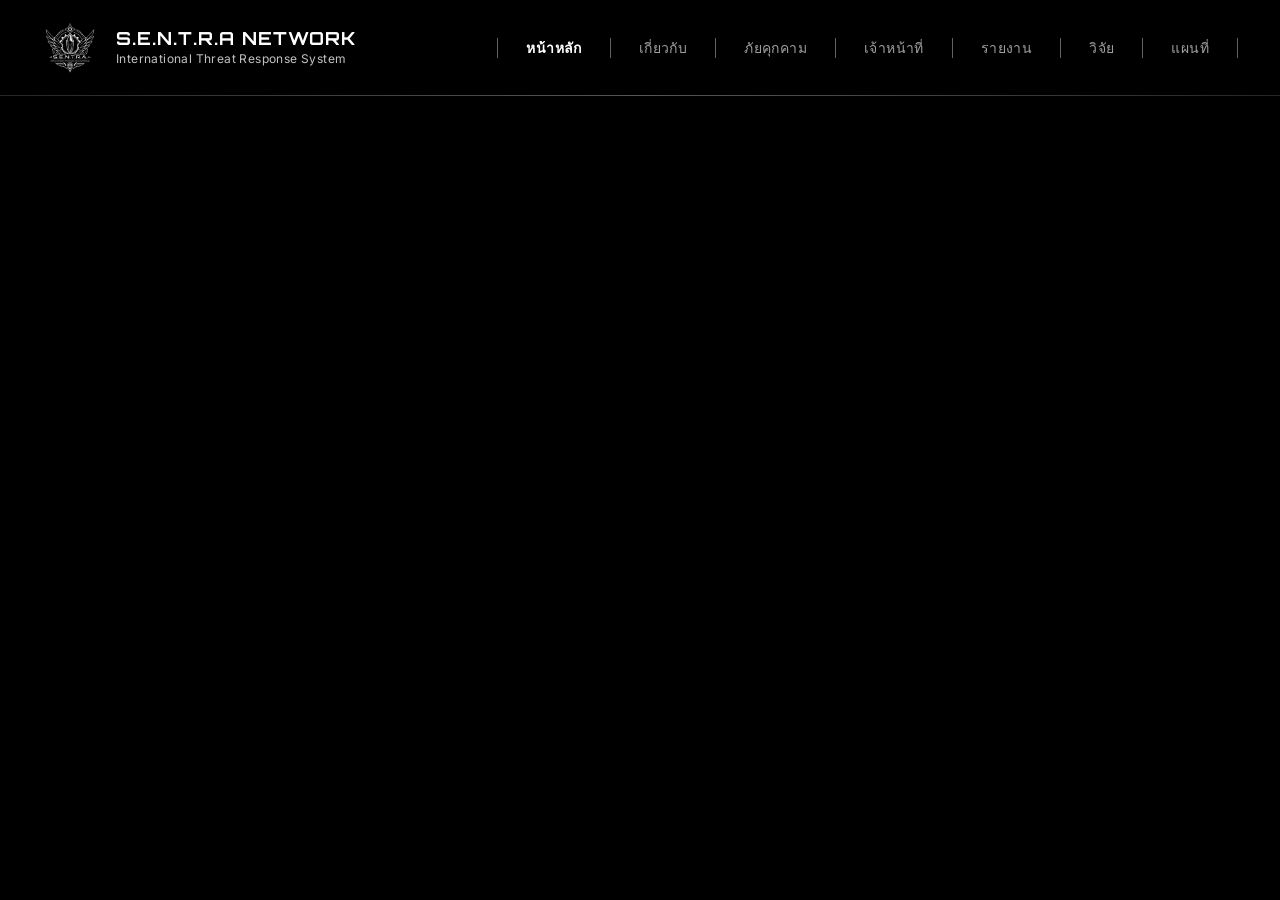
==== pages/main.html @ f11a69c3 "first commit" ====
<!-- about.html -->

<!DOCTYPE html>
<html lang="en">
<head>
  <meta charset="UTF-8" />

  <meta
    name="viewport"
    content="width=device-width, initial-scale=1.0"
  />

  <title>ABOUT S.E.N.T.R.A</title>

  <!-- FONT -->
  <link rel="preconnect" href="https://fonts.googleapis.com">

  <link
    rel="preconnect"
    href="https://fonts.gstatic.com"
    crossorigin
  />

  <link
    href="https://fonts.googleapis.com/css2?family=Inter:wght@300;400;500;600;700&family=Orbitron:wght@400;500;700;800&display=swap"
    rel="stylesheet"
  />

  <style>

    *{
      margin:0;
      padding:0;
      box-sizing:border-box;
    }

    :root{
      --white:#ffffff;
      --line:rgba(255,255,255,.16);
      --soft:rgba(255,255,255,.72);
      --bg:#000000;
    }

    html{
      scroll-behavior:smooth;
    }

    body{
      background:var(--bg);
      color:white;

      font-family:'Inter',sans-serif;

      overflow-x:hidden;
    }

    /* ========================= */
    /* TOP BAR */
    /* ========================= */

    .topbar{

      position:fixed;

      top:0;
      left:0;

      width:100%;
      height:96px;

      display:flex;
      align-items:center;
      justify-content:space-between;

      padding:0 42px;

      background:
        rgba(0,0,0,.96);

      backdrop-filter:blur(10px);

      border-bottom:
        1px solid rgba(255,255,255,.15);

      z-index:999;
    }

    .topbar::after{

      content:"";

      position:absolute;

      left:0;
      bottom:-1px;

      width:100%;
      height:1px;

      background:
        linear-gradient(
          to right,
          transparent,
          rgba(255,255,255,.22),
          transparent
        );
    }

    /* LEFT */

    .top-left{

      display:flex;
      align-items:center;

      gap:18px;
    }

    .top-logo{

      width:56px;
      height:56px;

      object-fit:contain;

      opacity:.95;
    }

    .top-info{
      display:flex;
      flex-direction:column;
    }

    .network-title{

      font-family:'Orbitron',sans-serif;

      font-size:18px;
      font-weight:700;

      letter-spacing:1px;

      line-height:1;

      color:white;
    }

    .network-subtitle{

      margin-top:4px;

      font-size:12px;

      color:
        rgba(255,255,255,.76);

      letter-spacing:.4px;
    }

    /* NAV */

    .top-nav{
      display:flex;
      align-items:center;
    }

    .nav-group{

      display:flex;
      align-items:center;

      gap:28px;
    }

    .nav-link{

      text-decoration:none;

      color:
        rgba(255,255,255,.62);

      font-size:14px;
      font-weight:500;

      letter-spacing:.4px;

      transition:.25s;
    }

    .nav-link:hover{
      color:white;
    }

    .nav-link.active{
      color:white;
      font-weight:700;
    }

    .nav-divider{

      width:1px;
      height:20px;

      background:
        rgba(255,255,255,.38);
    }

   

    


    /* ========================= */
    /* RESPONSIVE */
    /* ========================= */

    @media(max-width:1200px){

      .about-layout,
      .core-layout{
        grid-template-columns:1fr;
      }

      .fingerprint-wrap{
        display:none;
      }
    }

    @media(max-width:768px){

      .topbar{
        padding:0 18px;
        height:84px;
      }

      .top-nav{
        overflow:auto;
      }

      .nav-group{
        gap:14px;
      }

      .nav-link{
        white-space:nowrap;
        font-size:13px;
      }

      .network-subtitle{
        display:none;
      }

      .top-logo{
        width:44px;
        height:44px;
      }

      .network-title{
        font-size:15px;
      }

      section{
        padding:
          120px
          24px
          60px;
      }

      .hero-title{
        font-size:44px;
      }

      .hero-logo{
        width:84px;
      }

      .about-stack{
        grid-template-columns:1fr;
      }

      .info-panel,
      .core-panel{
        padding:30px;
      }

      .core-title{
        font-size:42px;
      }
    }

  </style>
</head>

<body>

  <!-- TOPBAR -->

  <header class="topbar">

    <!-- LEFT -->
    <div class="top-left">

      <img
        src="../assets/main-logo.png"
        alt=""
        class="top-logo"
      />

      <div class="top-info">

        <h1 class="network-title">
          S.E.N.T.R.A NETWORK
        </h1>

        <p class="network-subtitle">
          International Threat Response System
        </p>

      </div>

    </div>

    <!-- RIGHT -->
    <nav class="top-nav">

      <div class="nav-group">

        <span class="nav-divider"></span>

        <a href="main.html" class="nav-link active">
          หน้าหลัก
        </a>

        <span class="nav-divider"></span>

        <a href="about.html" class="nav-link">
          เกี่ยวกับ
        </a>

        <span class="nav-divider"></span>

        <a href="#" class="nav-link">
          ภัยคุกคาม
        </a>

        <span class="nav-divider"></span>

        <a href="#" class="nav-link">
          เจ้าหน้าที่
        </a>

        <span class="nav-divider"></span>

        <a href="#" class="nav-link">
          รายงาน
        </a>

        <span class="nav-divider"></span>

        <a href="#" class="nav-link">
          วิจัย
        </a>

        <span class="nav-divider"></span>

        <a href="map.html" class="nav-link">
          แผนที่
        </a>

        <span class="nav-divider"></span>

      </div>

    </nav>

  </header>

 



  

</body>
</html>
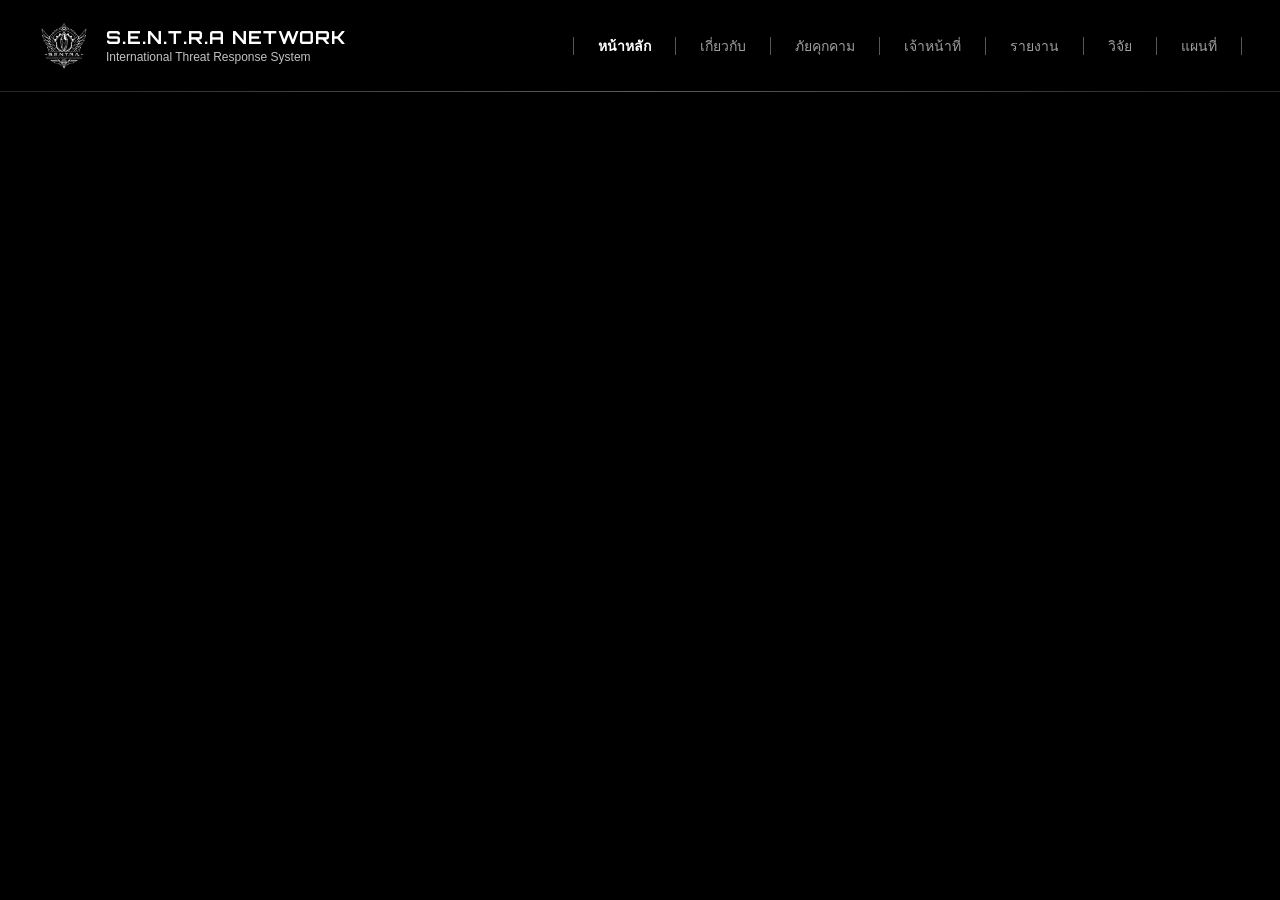
==== commit 84c955a4: "responsive mobile + burger menu" ====
--- a/pages/main.html
+++ b/pages/main.html
@@ -26,270 +26,14 @@
     rel="stylesheet"
   />
 
-  <style>
+    <!-- CSS -->
+  <link
+    rel="stylesheet"
+    href="css/about.css"
+  />
+  
+</head>
 
-    *{
-      margin:0;
-      padding:0;
-      box-sizing:border-box;
-    }
-
-    :root{
-      --white:#ffffff;
-      --line:rgba(255,255,255,.16);
-      --soft:rgba(255,255,255,.72);
-      --bg:#000000;
-    }
-
-    html{
-      scroll-behavior:smooth;
-    }
-
-    body{
-      background:var(--bg);
-      color:white;
-
-      font-family:'Inter',sans-serif;
-
-      overflow-x:hidden;
-    }
-
-    /* ========================= */
-    /* TOP BAR */
-    /* ========================= */
-
-    .topbar{
-
-      position:fixed;
-
-      top:0;
-      left:0;
-
-      width:100%;
-      height:96px;
-
-      display:flex;
-      align-items:center;
-      justify-content:space-between;
-
-      padding:0 42px;
-
-      background:
-        rgba(0,0,0,.96);
-
-      backdrop-filter:blur(10px);
-
-      border-bottom:
-        1px solid rgba(255,255,255,.15);
-
-      z-index:999;
-    }
-
-    .topbar::after{
-
-      content:"";
-
-      position:absolute;
-
-      left:0;
-      bottom:-1px;
-
-      width:100%;
-      height:1px;
-
-      background:
-        linear-gradient(
-          to right,
-          transparent,
-          rgba(255,255,255,.22),
-          transparent
-        );
-    }
-
-    /* LEFT */
-
-    .top-left{
-
-      display:flex;
-      align-items:center;
-
-      gap:18px;
-    }
-
-    .top-logo{
-
-      width:56px;
-      height:56px;
-
-      object-fit:contain;
-
-      opacity:.95;
-    }
-
-    .top-info{
-      display:flex;
-      flex-direction:column;
-    }
-
-    .network-title{
-
-      font-family:'Orbitron',sans-serif;
-
-      font-size:18px;
-      font-weight:700;
-
-      letter-spacing:1px;
-
-      line-height:1;
-
-      color:white;
-    }
-
-    .network-subtitle{
-
-      margin-top:4px;
-
-      font-size:12px;
-
-      color:
-        rgba(255,255,255,.76);
-
-      letter-spacing:.4px;
-    }
-
-    /* NAV */
-
-    .top-nav{
-      display:flex;
-      align-items:center;
-    }
-
-    .nav-group{
-
-      display:flex;
-      align-items:center;
-
-      gap:28px;
-    }
-
-    .nav-link{
-
-      text-decoration:none;
-
-      color:
-        rgba(255,255,255,.62);
-
-      font-size:14px;
-      font-weight:500;
-
-      letter-spacing:.4px;
-
-      transition:.25s;
-    }
-
-    .nav-link:hover{
-      color:white;
-    }
-
-    .nav-link.active{
-      color:white;
-      font-weight:700;
-    }
-
-    .nav-divider{
-
-      width:1px;
-      height:20px;
-
-      background:
-        rgba(255,255,255,.38);
-    }
-
-   
-
-    
-
-
-    /* ========================= */
-    /* RESPONSIVE */
-    /* ========================= */
-
-    @media(max-width:1200px){
-
-      .about-layout,
-      .core-layout{
-        grid-template-columns:1fr;
-      }
-
-      .fingerprint-wrap{
-        display:none;
-      }
-    }
-
-    @media(max-width:768px){
-
-      .topbar{
-        padding:0 18px;
-        height:84px;
-      }
-
-      .top-nav{
-        overflow:auto;
-      }
-
-      .nav-group{
-        gap:14px;
-      }
-
-      .nav-link{
-        white-space:nowrap;
-        font-size:13px;
-      }
-
-      .network-subtitle{
-        display:none;
-      }
-
-      .top-logo{
-        width:44px;
-        height:44px;
-      }
-
-      .network-title{
-        font-size:15px;
-      }
-
-      section{
-        padding:
-          120px
-          24px
-          60px;
-      }
-
-      .hero-title{
-        font-size:44px;
-      }
-
-      .hero-logo{
-        width:84px;
-      }
-
-      .about-stack{
-        grid-template-columns:1fr;
-      }
-
-      .info-panel,
-      .core-panel{
-        padding:30px;
-      }
-
-      .core-title{
-        font-size:42px;
-      }
-    }
-
-  </style>
-</head>
 
 <body>
 
@@ -374,11 +118,69 @@
     </nav>
 
   </header>
+  <!-- MOBILE MENU BUTTON -->
+
+<button
+  class="mobile-menu-btn"
+  id="mobileMenuBtn"
+>
+  ☰
+</button>
+
+<!-- MOBILE SIDEBAR -->
+
+<div
+  class="mobile-sidebar"
+  id="mobileSidebar"
+>
+
+  <div class="mobile-sidebar-header">
+
+    <img
+      src="../assets/main-logo.png"
+      class="mobile-sidebar-logo"
+      alt=""
+    />
+
+    <div>
+
+      <h2 class="mobile-sidebar-title">
+        S.E.N.T.R.A
+      </h2>
+
+      <p class="mobile-sidebar-subtitle">
+        NETWORK SYSTEM
+      </p>
+
+    </div>
+
+  </div>
+
+  <nav class="mobile-nav">
+
+    <a href="main.html">หน้าหลัก</a>
+    <a href="about.html">เกี่ยวกับ</a>
+    <a href="#">ภัยคุกคาม</a>
+    <a href="#">เจ้าหน้าที่</a>
+    <a href="#">รายงาน</a>
+    <a href="#">วิจัย</a>
+    <a href="map.html">แผนที่</a>
+
+  </nav>
+
+</div>
+
+<!-- OVERLAY -->
+
+<div
+  class="mobile-overlay"
+  id="mobileOverlay"
+></div>
 
  
 
 
-
+  <script src="../script.js"></script>
   
 
 </body>
--- a/pages/css/about.css
+++ b/pages/css/about.css
@@ -0,0 +1,1161 @@
+
+    *{
+      margin:0;
+      padding:0;
+      box-sizing:border-box;
+    }
+
+    :root{
+      --white:#ffffff;
+      --line:rgba(255,255,255,.14);
+      --soft:rgba(255,255,255,.72);
+      --bg:#000000;
+    }
+
+    html{
+      scroll-behavior:smooth;
+    }
+
+    body{
+      background:#000;
+      color:white;
+      overflow-x:hidden;
+
+      font-family:"Kanit",sans-serif;
+    }
+
+    /* ========================= */
+    /* BG */
+    /* ========================= */
+
+    body::before{
+
+      content:"";
+
+      position:fixed;
+      inset:0;
+
+      background-image:
+        radial-gradient(rgba(255,255,255,.05) 1px, transparent 1px);
+
+      background-size:18px 18px;
+
+      opacity:.08;
+
+      pointer-events:none;
+
+      mask-image:
+        linear-gradient(
+          to bottom,
+          transparent,
+          black 12%,
+          black 88%,
+          transparent
+        );
+    }
+
+    /* ========================= */
+    /* TOPBAR */
+    /* ========================= */
+
+    .topbar{
+
+      position:fixed;
+
+      top:0;
+      left:0;
+
+      width:100%;
+      height:92px;
+
+      display:flex;
+      align-items:center;
+      justify-content:space-between;
+
+      padding:0 38px;
+
+      background:
+        rgba(0,0,0,.96);
+
+      border-bottom:
+        1px solid rgba(255,255,255,.14);
+
+      backdrop-filter:blur(10px);
+
+      z-index:9999;
+    }
+
+    .topbar::after{
+
+      content:"";
+
+      position:absolute;
+
+      left:0;
+      bottom:-1px;
+
+      width:100%;
+      height:1px;
+
+      background:
+        linear-gradient(
+          to right,
+          transparent,
+          rgba(255,255,255,.25),
+          transparent
+        );
+    }
+
+    /* LEFT */
+
+    .top-left{
+
+      display:flex;
+      align-items:center;
+
+      gap:16px;
+    }
+
+    .top-logo{
+
+      width:52px;
+      height:52px;
+
+      object-fit:contain;
+    }
+
+    .top-info{
+      display:flex;
+      flex-direction:column;
+    }
+
+    .network-title{
+
+      font-family:'Orbitron',sans-serif;
+
+      font-size:18px;
+      font-weight:700;
+
+      letter-spacing:1px;
+
+      line-height:1;
+    }
+
+    .network-subtitle{
+
+      font-size:12px;
+
+      color:
+        rgba(255,255,255,.76);
+
+      margin-top:4px;
+    }
+
+    /* NAV */
+
+    .top-nav{
+      display:flex;
+      align-items:center;
+    }
+
+    .nav-group{
+
+      display:flex;
+      align-items:center;
+
+      gap:24px;
+    }
+
+    .nav-link{
+
+      color:
+        rgba(255,255,255,.62);
+
+      text-decoration:none;
+
+      font-size:14px;
+      font-weight:500;
+
+      transition:.25s;
+    }
+
+    .nav-link:hover{
+      color:white;
+    }
+
+    .nav-link.active{
+
+      color:white;
+
+      font-weight:700;
+    }
+
+    .nav-divider{
+
+      width:1px;
+      height:18px;
+
+      background:
+        rgba(255,255,255,.34);
+    }
+
+    /* ========================= */
+    /* SECTION */
+    /* ========================= */
+
+    section{
+
+      min-height:100vh;
+
+      padding:
+        150px
+        80px
+        80px;
+
+      position:relative;
+    }
+
+    /* ========================= */
+    /* ABOUT */
+    /* ========================= */
+
+    .about-layout{
+
+      display:grid;
+
+      grid-template-columns:
+        minmax(620px, 760px)
+        1fr;
+
+      gap:120px;
+
+      align-items:start;
+    }
+
+    /* LEFT */
+
+    .about-left{
+      position:relative;
+    }
+
+    .hero-top{
+
+      display:flex;
+      align-items:flex-start;
+
+      gap:28px;
+
+      margin-bottom:34px;
+    }
+
+    .hero-logo{
+      width:130px;
+      object-fit:contain;
+    }
+
+    .hero-title{
+
+      font-family:'Orbitron',sans-serif;
+
+      font-size:88px;
+      font-weight:800;
+
+      line-height:.9;
+
+      letter-spacing:4px;
+    }
+
+    /* MAIN FRAME */
+
+    .frame-box{
+
+      position:relative;
+
+      border:
+        1px solid rgba(255,255,255,.3);
+
+      border-radius:20px;
+
+      overflow:hidden;
+
+      background:black;
+    }
+
+    .frame-image{
+
+      width:100%;
+
+      display:block;
+
+      object-fit:cover;
+    }
+
+    /* FINGER */
+
+    .fingerprint-wrap{
+
+      position:absolute;
+
+      top:240px;
+      right:-10px;
+
+      width:180px;
+
+      z-index:2;
+    }
+
+    .fingerprint-img{
+
+      width:100%;
+
+      object-fit:contain;
+    }
+
+    /* BOTTOM STACK */
+
+    .about-stack{
+
+      margin-top:22px;
+
+      display:grid;
+
+      grid-template-columns:
+        240px
+        1fr;
+
+      gap:22px;
+    }
+
+    .small-frame{
+
+      border:
+        1px solid rgba(255,255,255,.22);
+
+      border-radius:16px;
+
+      overflow:hidden;
+
+      background:black;
+
+      min-height:260px;
+    }
+
+    .small-frame img{
+
+      width:100%;
+      height:100%;
+
+      object-fit:cover;
+
+      display:block;
+    }
+
+   /* ========================= */
+/* INFO PANEL */
+/* ========================= */
+
+.info-panel{
+
+  position:relative;
+
+  margin-top:20px;
+
+  width:100%;
+  max-width:760px;
+
+  justify-self:end;
+
+  border:
+    1px solid rgba(255,255,255,.22);
+
+  background:
+    rgba(0,0,0,.35);
+
+  padding:
+    44px
+    52px;
+
+  height:fit-content;
+
+  clip-path:polygon(
+    8% 0,
+    100% 0,
+    100% 92%,
+    92% 100%,
+    0 100%,
+    0 8%
+  );
+}
+
+/* CORNER */
+
+.info-panel::before,
+.info-panel::after{
+
+  content:"";
+
+  position:absolute;
+
+  width:26px;
+  height:26px;
+
+  border:4px solid white;
+}
+
+.info-panel::before{
+
+  top:26px;
+  left:26px;
+
+  border-right:none;
+  border-bottom:none;
+}
+
+.info-panel::after{
+
+  right:26px;
+  bottom:26px;
+
+  border-left:none;
+  border-top:none;
+}
+
+/* TITLE */
+
+.info-title{
+
+  font-family:'Orbitron',sans-serif;
+
+  font-size:24px;
+  font-weight:700;
+
+  line-height:1.5;
+
+  letter-spacing:1px;
+
+  margin-bottom:34px;
+
+  color:white;
+}
+
+/* TEXT */
+
+.info-text{
+
+  color:
+    rgba(255,255,255,.9);
+
+  line-height:1.7;
+
+  font-size:18px;
+
+  margin-bottom:34px;
+}
+
+/* LIST */
+
+.info-list{
+
+  display:flex;
+  flex-direction:column;
+
+  gap:28px;
+}
+
+.info-list li{
+
+  font-size:18px;
+
+  line-height:1.6;
+
+  margin-left:20px;
+
+  color:white;
+}
+
+    /* ========================= */
+    /* SECTION 2 */
+    /* ========================= */
+
+    .core-section{
+
+      padding-top:80px;
+    }
+
+    .core-title{
+
+      font-family:'Orbitron',sans-serif;
+
+      text-align:center;
+
+      font-size:88px;
+      font-weight:800;
+
+      letter-spacing:5px;
+
+      margin-bottom:70px;
+    }
+
+    .core-layout{
+
+  display:grid;
+
+  grid-template-columns:
+    .9fr
+    1.1fr;
+
+  gap:20px;
+
+  align-items:center;
+}
+
+    .core-panel{
+
+      border:
+        1px solid rgba(255,255,255,.28);
+
+      padding:54px;
+
+      clip-path:polygon(
+        10% 0,
+        100% 0,
+        100% 90%,
+        90% 100%,
+        0 100%,
+        0 10%
+      );
+    }
+
+    .core-text{
+
+      font-size:20px;
+
+      line-height:1.7;
+
+      color:
+        rgba(255,255,255,.92);
+
+      margin-bottom:34px;
+    }
+
+    .core-image{
+
+      width:100%;
+      max-width:560px;
+
+      margin:auto;
+
+      display:block;
+
+      object-fit:contain;
+    }
+
+    /* ========================= */
+    /* MOBILE */
+    /* ========================= */
+
+    @media(max-width:1200px){
+
+      .about-layout,
+      .core-layout{
+        grid-template-columns:1fr;
+      }
+
+      .fingerprint-wrap{
+        display:none;
+      }
+    }
+
+    @media(max-width:768px){
+
+      section{
+        padding:
+          130px
+          24px
+          60px;
+      }
+
+      .topbar{
+        padding:0 18px;
+      }
+
+      .top-nav{
+        display:none;
+      }
+
+      .hero-top{
+        flex-direction:column;
+      }
+
+      .hero-title{
+        font-size:54px;
+      }
+
+      .core-title{
+        font-size:52px;
+      }
+
+      .about-stack{
+        grid-template-columns:1fr;
+      }
+
+      .info-panel,
+      .core-panel{
+        padding:28px;
+      }
+
+      .info-title{
+        font-size:22px;
+      }
+
+      .info-text,
+      .info-list li,
+      .core-text{
+        font-size:16px;
+      }
+    }
+
+  /* ========================= */
+/* ABOUT RESPONSIVE */
+/* ========================= */
+
+@media(max-width:1200px){
+
+  section{
+
+    padding:
+      140px
+      48px
+      70px;
+  }
+
+  .about-layout,
+  .core-layout{
+
+    grid-template-columns:1fr;
+
+    gap:70px;
+  }
+
+  .info-panel{
+
+    max-width:100%;
+
+    justify-self:start;
+  }
+
+  .fingerprint-wrap{
+    display:none;
+  }
+
+  .core-image{
+
+    max-width:420px;
+  }
+}
+
+/* ========================= */
+/* MOBILE */
+/* ========================= */
+
+@media(max-width:768px){
+
+  html,
+  body{
+    overflow-x:hidden;
+  }
+
+  section{
+
+    padding:
+      110px
+      18px
+      50px;
+  }
+
+  /* TOPBAR */
+
+  .topbar{
+
+    height:74px;
+
+    padding:
+      0
+      16px;
+  }
+
+  .top-left{
+    gap:10px;
+  }
+
+  .top-logo{
+
+    width:38px;
+    height:38px;
+  }
+
+  .network-title{
+
+    font-size:12px;
+
+    letter-spacing:.5px;
+  }
+
+  .network-subtitle{
+    display:none;
+  }
+
+  .top-nav{
+    display:none;
+  }
+
+  /* HERO */
+
+  .hero-top{
+
+    flex-direction:column;
+
+    gap:18px;
+
+    margin-bottom:24px;
+  }
+
+  .hero-logo{
+    width:90px;
+  }
+
+  .hero-title{
+
+    font-size:44px;
+
+    letter-spacing:2px;
+
+    line-height:1;
+  }
+
+  /* LAYOUT */
+
+  .about-layout{
+
+    grid-template-columns:1fr;
+
+    gap:44px;
+  }
+
+  .about-stack{
+
+    grid-template-columns:1fr;
+
+    gap:18px;
+  }
+
+  .small-frame{
+
+    min-height:180px;
+  }
+
+  .fingerprint-wrap{
+    display:none;
+  }
+
+  /* INFO PANEL */
+
+  .info-panel{
+
+    padding:
+      26px
+      22px;
+
+    clip-path:none;
+
+    border-radius:16px;
+  }
+
+  .info-panel::before,
+  .info-panel::after{
+
+    width:20px;
+    height:20px;
+
+    border-width:3px;
+  }
+
+  .info-panel::before{
+
+    top:16px;
+    left:16px;
+  }
+
+  .info-panel::after{
+
+    right:16px;
+    bottom:16px;
+  }
+
+  .info-title{
+
+    font-size:18px;
+
+    line-height:1.5;
+
+    margin-bottom:22px;
+  }
+
+  .info-text{
+
+    font-size:14px;
+
+    line-height:1.8;
+
+    margin-bottom:20px;
+  }
+
+  .info-list{
+    gap:18px;
+  }
+
+  .info-list li{
+
+    font-size:14px;
+
+    line-height:1.7;
+  }
+
+  /* CORE */
+
+  .core-section{
+    padding-top:20px;
+  }
+
+  .core-title{
+
+    font-size:40px;
+
+    line-height:1.1;
+
+    margin-bottom:36px;
+  }
+
+  .core-layout{
+
+    grid-template-columns:1fr;
+
+    gap:36px;
+  }
+
+  .core-panel{
+
+    padding:
+      26px
+      22px;
+
+    clip-path:none;
+
+    border-radius:16px;
+  }
+
+  .core-text{
+
+    font-size:14px;
+
+    line-height:1.8;
+
+    margin-bottom:22px;
+  }
+
+  .core-image{
+
+    width:100%;
+
+    max-width:300px;
+  }
+}
+
+/* ========================= */
+/* SMALL MOBILE */
+/* ========================= */
+
+@media(max-width:480px){
+
+  .hero-title{
+
+    font-size:34px;
+  }
+
+  .core-title{
+
+    font-size:30px;
+  }
+
+  .info-title{
+
+    font-size:16px;
+  }
+
+  .info-text,
+  .info-list li,
+  .core-text{
+
+    font-size:13px;
+  }
+
+  .core-image{
+
+    max-width:240px;
+  }
+}
+
+/* ========================= */
+/* MOBILE SIDEBAR */
+/* ========================= */
+
+.mobile-menu-btn{
+  display:none;
+}
+
+.mobile-sidebar{
+
+  position:fixed;
+
+  top:0;
+  right:-320px;
+
+  width:290px;
+  height:100vh;
+
+  background:
+    rgba(0,0,0,.96);
+
+  backdrop-filter:blur(14px);
+
+  border-left:
+    1px solid rgba(255,255,255,.12);
+
+  padding:26px;
+
+  z-index:10002;
+
+  transition:.35s ease;
+
+  display:flex;
+  flex-direction:column;
+}
+
+.mobile-overlay{
+
+  position:fixed;
+
+  inset:0;
+
+  background:
+    rgba(0,0,0,.55);
+
+  backdrop-filter:blur(2px);
+
+  z-index:10000;
+
+  opacity:0;
+
+  pointer-events:none;
+
+  transition:.3s;
+}
+
+.mobile-sidebar.active{
+  right:0;
+}
+
+.mobile-overlay.active{
+
+  opacity:1;
+
+  pointer-events:auto;
+}
+
+/* ========================= */
+/* MOBILE */
+/* ========================= */
+
+@media(max-width:768px){
+
+  /* HIDE DESKTOP RIGHT */
+
+  .top-right{
+    display:none;
+  }
+
+  /* MENU BUTTON */
+
+  .mobile-menu-btn{
+
+    position:fixed;
+
+    top:18px;
+    right:16px;
+
+    width:46px;
+    height:46px;
+
+    border:none;
+    border-radius:12px;
+
+    background:
+      rgba(255,255,255,.08);
+
+    color:white;
+
+    font-size:24px;
+
+    backdrop-filter:blur(10px);
+
+    z-index:10001;
+
+    cursor:pointer;
+
+    display:flex;
+    align-items:center;
+    justify-content:center;
+  }
+
+  /* SIDEBAR */
+
+  .mobile-sidebar{
+
+    position:fixed;
+
+    top:0;
+    right:-320px;
+
+    width:290px;
+    height:100vh;
+
+    background:
+      rgba(0,0,0,.96);
+
+    backdrop-filter:blur(14px);
+
+    border-left:
+      1px solid rgba(255,255,255,.12);
+
+    padding:26px;
+
+    z-index:10002;
+
+    transition:.35s ease;
+
+    display:flex;
+    flex-direction:column;
+  }
+
+  .mobile-sidebar.active{
+    right:0;
+  }
+
+  /* HEADER */
+
+  .mobile-sidebar-header{
+
+    display:flex;
+    align-items:center;
+
+    gap:14px;
+
+    margin-bottom:34px;
+  }
+
+  .mobile-sidebar-logo{
+
+    width:52px;
+    height:52px;
+
+    object-fit:contain;
+  }
+
+  .mobile-sidebar-title{
+
+    font-family:'Orbitron',sans-serif;
+
+    font-size:18px;
+
+    letter-spacing:1px;
+  }
+
+  .mobile-sidebar-subtitle{
+
+    font-size:11px;
+
+    color:
+      rgba(255,255,255,.6);
+  }
+
+  /* NAV */
+
+  .mobile-nav{
+
+    display:flex;
+    flex-direction:column;
+
+    gap:10px;
+  }
+
+  .mobile-nav a{
+
+    color:white;
+
+    text-decoration:none;
+
+    font-size:15px;
+    font-weight:500;
+
+    padding:
+      14px
+      16px;
+
+    border:
+      1px solid rgba(255,255,255,.08);
+
+    border-radius:12px;
+
+    background:
+      rgba(255,255,255,.03);
+
+    transition:.25s;
+  }
+
+  .mobile-nav a:hover{
+
+    background:
+      rgba(255,255,255,.08);
+  }
+
+  /* OVERLAY */
+
+  .mobile-overlay{
+
+    position:fixed;
+
+    inset:0;
+
+    background:
+      rgba(0,0,0,.55);
+
+    backdrop-filter:blur(2px);
+
+    z-index:10000;
+
+    opacity:0;
+
+    pointer-events:none;
+
+    transition:.3s;
+
+    display:block;
+  }
+
+  .mobile-overlay.active{
+
+    opacity:1;
+
+    pointer-events:auto;
+  }
+}
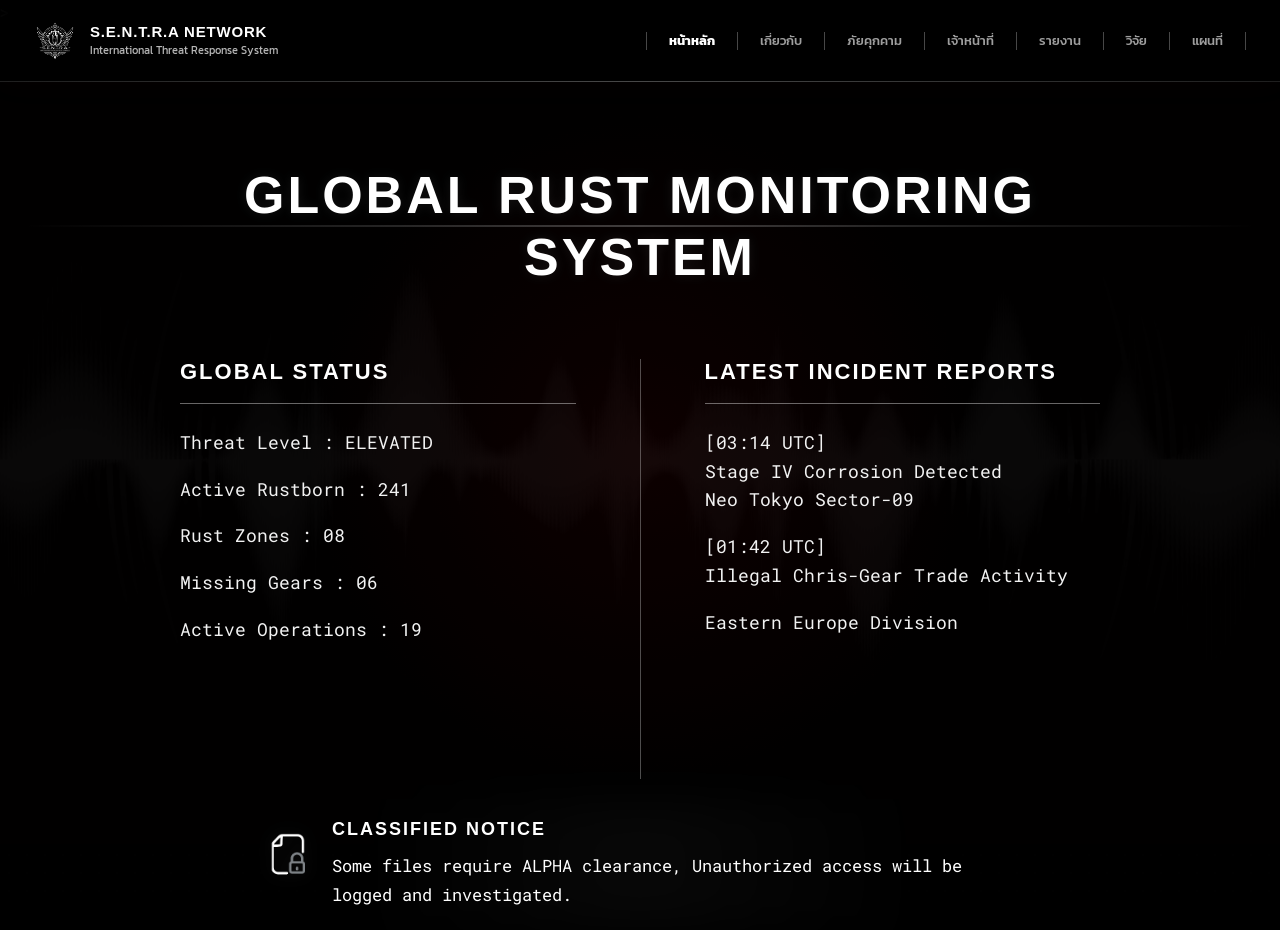
==== commit 23eafe83: "add main/html detail" ====
--- a/pages/main.html
+++ b/pages/main.html
@@ -1,8 +1,10 @@
-<!-- about.html -->
+<!-- pages/main.html -->
 
 <!DOCTYPE html>
 <html lang="en">
+
 <head>
+
   <meta charset="UTF-8" />
 
   <meta
@@ -10,44 +12,47 @@
     content="width=device-width, initial-scale=1.0"
   />
 
-  <title>ABOUT S.E.N.T.R.A</title>
+  <title>S.E.N.T.R.A MAIN</title>
 
   <!-- FONT -->
+
   <link rel="preconnect" href="https://fonts.googleapis.com">
 
-  <link
-    rel="preconnect"
-    href="https://fonts.gstatic.com"
-    crossorigin
+  <link rel="preconnect" href="https://fonts.gstatic.com" crossorigin>
+
+  <link rel="preconnect" href="https://fonts.googleapis.com">
+<link rel="preconnect" href="https://fonts.gstatic.com" crossorigin>
+<link href="https://fonts.googleapis.com/css2?family=Kanit:ital,wght@0,100;0,200;0,300;0,400;0,500;0,600;0,700;0,800;0,900;1,100;1,200;1,300;1,400;1,500;1,600;1,700;1,800;1,900&family=Roboto+Mono:ital,wght@0,100..700;1,100..700&display=swap" rel="stylesheet">
+  >
+
+   <!-- CSS -->   
+     <link
+    rel="stylesheet"
+    href="css/main.css"
   />
-
-  <link
-    href="https://fonts.googleapis.com/css2?family=Inter:wght@300;400;500;600;700&family=Orbitron:wght@400;500;700;800&display=swap"
-    rel="stylesheet"
+</head>
+<body>
+
+  <!-- BG -->
+
+  <div class="background"></div>
+
+  <img
+    src="../assets/wave.png"
+    class="wave-bg"
+    alt=""
   />
 
-    <!-- CSS -->
-  <link
-    rel="stylesheet"
-    href="css/about.css"
-  />
-  
-</head>
-
-
-<body>
-
   <!-- TOPBAR -->
 
   <header class="topbar">
 
-    <!-- LEFT -->
     <div class="top-left">
 
       <img
         src="../assets/main-logo.png"
+        class="top-logo"
         alt=""
-        class="top-logo"
       />
 
       <div class="top-info">
@@ -64,7 +69,8 @@
 
     </div>
 
-    <!-- RIGHT -->
+    <!-- NAV -->
+
     <nav class="top-nav">
 
       <div class="nav-group">
@@ -118,70 +124,194 @@
     </nav>
 
   </header>
-  <!-- MOBILE MENU BUTTON -->
-
-<button
-  class="mobile-menu-btn"
-  id="mobileMenuBtn"
->
-  ☰
-</button>
-
-<!-- MOBILE SIDEBAR -->
-
-<div
-  class="mobile-sidebar"
-  id="mobileSidebar"
->
-
-  <div class="mobile-sidebar-header">
-
-    <img
-      src="../assets/main-logo.png"
-      class="mobile-sidebar-logo"
-      alt=""
-    />
-
-    <div>
-
-      <h2 class="mobile-sidebar-title">
-        S.E.N.T.R.A
-      </h2>
-
-      <p class="mobile-sidebar-subtitle">
-        NETWORK SYSTEM
-      </p>
+
+  <!-- MOBILE -->
+
+  <button
+    class="mobile-menu-btn"
+    id="mobileMenuBtn"
+  >
+    ☰
+  </button>
+
+  <div
+    class="mobile-sidebar"
+    id="mobileSidebar"
+  >
+
+    <div class="mobile-sidebar-header">
+
+      <img
+        src="../assets/main-logo.png"
+        class="mobile-sidebar-logo"
+        alt=""
+      />
+
+      <div>
+
+        <h2 class="mobile-sidebar-title">
+          S.E.N.T.R.A
+        </h2>
+
+        <p class="mobile-sidebar-sub">
+          NETWORK SYSTEM
+        </p>
+
+      </div>
 
     </div>
 
+    <nav class="mobile-nav">
+
+      <a href="main.html">หน้าหลัก</a>
+
+      <a href="about.html">เกี่ยวกับ</a>
+
+      <a href="#">ภัยคุกคาม</a>
+
+      <a href="#">เจ้าหน้าที่</a>
+
+      <a href="#">รายงาน</a>
+
+      <a href="#">วิจัย</a>
+
+      <a href="map.html">แผนที่</a>
+
+      <a href="../index.html">
+        Logout
+      </a>
+
+    </nav>
+
   </div>
 
-  <nav class="mobile-nav">
-
-    <a href="main.html">หน้าหลัก</a>
-    <a href="about.html">เกี่ยวกับ</a>
-    <a href="#">ภัยคุกคาม</a>
-    <a href="#">เจ้าหน้าที่</a>
-    <a href="#">รายงาน</a>
-    <a href="#">วิจัย</a>
-    <a href="map.html">แผนที่</a>
-
-  </nav>
-
-</div>
-
-<!-- OVERLAY -->
-
-<div
-  class="mobile-overlay"
-  id="mobileOverlay"
-></div>
-
- 
-
-
-  <script src="../script.js"></script>
+  <div
+    class="mobile-overlay"
+    id="mobileOverlay"
+  ></div>
+
+  <!-- MAIN -->
+
+  <section class="main-section">
+
+    <div class="main-content">
+
+      <h1 class="hero-title">
+        GLOBAL RUST MONITORING <br>
+        SYSTEM
+      </h1>
+
+      <!-- DASHBOARD -->
+
+      <div class="dashboard">
+
+        <!-- LEFT -->
+
+        <div>
+
+          <h2 class="panel-title">
+            GLOBAL STATUS
+          </h2>
+
+          <div class="panel-line"></div>
+
+          <div class="panel-content">
+
+            <p>
+              Threat Level : ELEVATED
+            </p>
+
+            <p>
+              Active Rustborn : 241
+            </p>
+
+            <p>
+              Rust Zones : 08
+            </p>
+
+            <p>
+              Missing Gears : 06
+            </p>
+
+            <p>
+              Active Operations : 19
+            </p>
+
+          </div>
+
+        </div>
+
+        <!-- CENTER -->
+
+        <div class="divider-line"></div>
+
+        <!-- RIGHT -->
+
+        <div>
+
+          <h2 class="panel-title">
+            LATEST INCIDENT REPORTS
+          </h2>
+
+          <div class="panel-line"></div>
+
+          <div class="panel-content">
+
+            <p>
+              [03:14 UTC] <br>
+              Stage IV Corrosion Detected <br>
+              Neo Tokyo Sector-09
+            </p>
+
+            <p>
+              [01:42 UTC] <br>
+              Illegal Chris-Gear Trade Activity
+            </p>
+
+            <p>
+              Eastern Europe Division
+            </p>
+
+          </div>
+
+        </div>
+
+      </div>
+
+      <!-- NOTICE -->
+
+      <div class="notice-box">
+
+        <img
+            src="../assets/lock-icon.png"
+            class="notice-icon"
+            alt=""
+          />
+
+        <div>
+
+          <h2 class="notice-title">
+            CLASSIFIED NOTICE
+          </h2>
+
+          <p class="notice-text">
+
+            Some files require ALPHA clearance,
+            Unauthorized access will be logged
+            and investigated.
+
+          </p>
+
+        </div>
+
+      </div>
+
+    </div>
+
+  </section>
+
   
+<script src="../script.js"></script>
 
 </body>
 </html>
--- a/pages/css/main.css
+++ b/pages/css/main.css
@@ -0,0 +1,898 @@
+*{
+  margin:0;
+  padding:0;
+  box-sizing:border-box;
+}
+
+:root{
+  --bg:#000000;
+  --white:#ffffff;
+  --soft:rgba(255,255,255,.72);
+  --line:rgba(255,255,255,.14);
+}
+
+html{
+  scroll-behavior:smooth;
+}
+
+body{
+
+  background:black;
+
+  color:white;
+
+  font-family:'Kanit',sans-serif;
+
+  overflow-x:hidden;
+}
+
+/* ========================= */
+/* BACKGROUND */
+/* ========================= */
+
+.background{
+
+  position:fixed;
+
+  inset:0;
+
+  z-index:-3;
+
+  background:
+    radial-gradient(circle at center,
+      rgba(110,0,0,.14) 0%,
+      transparent 45%
+    ),
+    #000;
+}
+
+.background::before{
+
+  content:"";
+
+  position:absolute;
+
+  inset:0;
+
+  background-image:
+    radial-gradient(rgba(255,255,255,.05) 1px, transparent 1px);
+
+  background-size:18px 18px;
+
+  opacity:.1;
+}
+
+/* ========================= */
+/* WAVE */
+/* ========================= */
+
+.wave-bg{
+
+  position:absolute;
+
+  top:50%;
+
+  left:50%;
+
+  width:1400px;
+
+  transform:
+    translate(-50%,-50%);
+
+  opacity:.2;
+
+  pointer-events:none;
+
+  z-index:-1;
+
+  animation:
+    waveBreath 8s ease-in-out infinite;
+}
+
+@keyframes waveBreath{
+
+  0%,100%{
+
+    opacity:.18;
+
+    transform:
+      translate(-50%,-50%)
+      scale(1);
+  }
+
+  50%{
+
+    opacity:.3;
+
+    transform:
+      translate(-50%,-50%)
+      scale(1.03);
+  }
+}
+
+/* ========================= */
+/* TOPBAR */
+/* ========================= */
+
+.topbar{
+
+  position:fixed;
+
+  top:0;
+  left:0;
+
+  width:100%;
+  height:82px;
+
+  display:flex;
+  align-items:center;
+  justify-content:space-between;
+
+  padding:0 34px;
+
+  background:
+    rgba(0,0,0,.96);
+
+  backdrop-filter:blur(10px);
+
+  border-bottom:
+    1px solid rgba(255,255,255,.12);
+
+  z-index:999;
+
+  box-shadow:
+    0 0 30px rgba(120,0,0,.06);
+}
+
+.topbar::after{
+
+  content:"";
+
+  position:absolute;
+
+  left:0;
+  bottom:-1px;
+
+  width:100%;
+  height:1px;
+
+  background:
+    linear-gradient(
+      to right,
+      transparent,
+      rgba(255,255,255,.18),
+      transparent
+    );
+}
+
+/* ========================= */
+/* LEFT */
+/* ========================= */
+
+.top-left{
+
+  display:flex;
+  align-items:center;
+
+  gap:14px;
+}
+
+.top-logo{
+
+  width:42px;
+  height:42px;
+
+  object-fit:contain;
+}
+
+.top-info{
+
+  display:flex;
+  flex-direction:column;
+}
+
+.network-title{
+
+  font-family:'Orbitron',sans-serif;
+
+  font-size:15px;
+  font-weight:700;
+
+  letter-spacing:.8px;
+}
+
+.network-subtitle{
+
+  font-size:11px;
+
+  color:
+    rgba(255,255,255,.72);
+
+  margin-top:2px;
+}
+
+/* ========================= */
+/* NAV */
+/* ========================= */
+
+.top-nav{
+
+  display:flex;
+  align-items:center;
+}
+
+.nav-group{
+
+  display:flex;
+  align-items:center;
+
+  gap:22px;
+}
+
+.nav-link{
+
+  color:
+    rgba(255,255,255,.62);
+
+  text-decoration:none;
+
+  font-size:13px;
+  font-weight:500;
+
+  transition:.25s;
+}
+
+.nav-link:hover{
+  color:white;
+}
+
+.nav-link.active{
+
+  color:white;
+
+  font-weight:700;
+}
+
+.nav-divider{
+
+  width:1px;
+  height:18px;
+
+  background:
+    rgba(255,255,255,.28);
+}
+
+/* ========================= */
+/* MAIN */
+/* ========================= */
+
+.main-section{
+
+  min-height:100vh;
+
+  padding-top:140px;
+
+  padding-left:24px;
+  padding-right:24px;
+
+  display:flex;
+  align-items:flex-start;
+  justify-content:center;
+}
+
+.main-content{
+
+  width:100%;
+  max-width:1350px;
+
+  position:relative;
+
+  z-index:2;
+}
+
+/* ========================= */
+/* TITLE */
+/* ========================= */
+
+.hero-title{
+
+  position:relative;
+
+  font-family:'Orbitron',sans-serif;
+
+  text-align:center;
+
+  font-size:52px;
+  font-weight:800;
+
+  line-height:1.2;
+
+  letter-spacing:3px;
+
+  margin-bottom:70px;
+
+  color:white;
+
+  text-transform:uppercase;
+
+  text-shadow:
+    0 0 12px rgba(255,255,255,.08);
+
+  animation:
+    titlePulse 4s ease-in-out infinite;
+}
+
+.hero-title::after{
+
+  content:"";
+
+  position:absolute;
+
+  left:0;
+  top:50%;
+
+  width:100%;
+  height:2px;
+
+  background:
+    linear-gradient(
+      to right,
+      transparent,
+      rgba(255,255,255,.8),
+      transparent
+    );
+
+  transform:
+    translateY(-50%);
+
+  opacity:.3;
+
+  animation:
+    scanLine 4s linear infinite;
+}
+
+@keyframes titlePulse{
+
+  0%,100%{
+    text-shadow:
+      0 0 12px rgba(255,255,255,.06);
+  }
+
+  50%{
+    text-shadow:
+      0 0 18px rgba(255,255,255,.1),
+      0 0 36px rgba(120,0,0,.16);
+  }
+}
+
+@keyframes scanLine{
+
+  0%{
+    transform:
+      translateY(-36px);
+    opacity:0;
+  }
+
+  50%{
+    opacity:.45;
+  }
+
+  100%{
+    transform:
+      translateY(36px);
+    opacity:0;
+  }
+}
+
+/* ========================= */
+/* DASHBOARD */
+/* ========================= */
+
+.dashboard{
+
+  display:grid;
+
+  grid-template-columns:
+    1fr
+    1px
+    1fr;
+
+  gap:64px;
+
+  align-items:flex-start;
+
+  max-width:920px;
+
+  margin:auto;
+}
+
+.divider-line{
+
+  width:1px;
+  min-height:420px;
+
+  background:
+    rgba(255,255,255,.3);
+
+  animation:
+    dividerGlow 3s ease-in-out infinite;
+}
+
+@keyframes dividerGlow{
+
+  0%,100%{
+    opacity:.25;
+  }
+
+  50%{
+    opacity:.7;
+
+    box-shadow:
+      0 0 12px rgba(255,255,255,.16);
+  }
+}
+
+/* ========================= */
+/* PANELS */
+/* ========================= */
+
+.panel-title{
+
+  font-family:'Orbitron',sans-serif;
+
+  font-size:22px;
+
+  letter-spacing:2px;
+
+  margin-bottom:18px;
+}
+
+.panel-line{
+
+  width:100%;
+  height:1px;
+
+  background:
+    rgba(255,255,255,.4);
+
+  margin-bottom:24px;
+}
+
+.panel-content{
+
+  font-family:'Roboto Mono',monospace;
+
+  font-size:18px;
+
+  line-height:1.6;
+
+  color:rgba(255,255,255,.95);
+
+  animation:
+    panelFlicker 6s infinite;
+}
+
+.panel-content p{
+  margin-bottom:18px;
+}
+
+@keyframes panelFlicker{
+
+  0%,100%{
+    opacity:1;
+  }
+
+  2%{
+    opacity:.92;
+  }
+
+  4%{
+    opacity:1;
+  }
+
+  52%{
+    opacity:.96;
+  }
+
+  54%{
+    opacity:1;
+  }
+}
+
+/* ========================= */
+/* NOTICE */
+/* ========================= */
+
+.notice-box{
+
+  margin:auto;
+  margin-top:40px;
+
+  width:100%;
+  max-width:760px;
+
+  display:flex;
+  align-items:flex-start;
+
+  gap:22px;
+
+  position:relative;
+}
+
+.notice-box::before{
+
+  content:"";
+
+  position:absolute;
+
+  inset:-20px;
+
+  background:
+    radial-gradient(
+      circle,
+      rgba(255,255,255,.03),
+      transparent 70%
+    );
+
+  z-index:-1;
+
+  filter:blur(20px);
+}
+
+.notice-icon{
+
+  width:64px;
+  height:64px;
+
+  object-fit:contain;
+
+  filter:
+    drop-shadow(0 0 8px rgba(255,255,255,.08));
+}
+
+.notice-title{
+
+  font-family:'Orbitron',sans-serif;
+
+  font-size:18px;
+
+  letter-spacing:2px;
+
+  margin-bottom:12px;
+}
+
+.notice-text{
+
+  font-family:'Roboto Mono',monospace;
+
+  font-size:17px;
+
+  line-height:1.7;
+}
+
+/* ========================= */
+/* MOBILE MENU */
+/* ========================= */
+
+.mobile-menu-btn,
+.mobile-sidebar,
+.mobile-overlay{
+  display:none;
+}
+
+/* ========================= */
+/* MOBILE */
+/* ========================= */
+
+@media(max-width:768px){
+
+  html,
+  body{
+    overflow-x:hidden;
+  }
+
+  .topbar{
+
+    height:74px;
+
+    padding:
+      0
+      16px;
+  }
+
+  .top-nav{
+    display:none;
+  }
+
+  .top-left{
+    gap:10px;
+  }
+
+  .top-logo{
+
+    width:36px;
+    height:36px;
+  }
+
+  .network-title{
+
+    font-size:12px;
+
+    letter-spacing:.5px;
+  }
+
+  .network-subtitle{
+    display:none;
+  }
+
+  .main-section{
+
+    padding-top:112px;
+
+    padding-left:18px;
+    padding-right:18px;
+  }
+
+  .hero-title{
+
+    font-size:34px;
+
+    line-height:1.35;
+
+    letter-spacing:1px;
+
+    margin-bottom:44px;
+  }
+
+  .hero-title::after{
+    display:none;
+  }
+
+  .dashboard{
+
+    grid-template-columns:1fr;
+
+    gap:34px;
+
+    max-width:100%;
+  }
+
+  .divider-line{
+    display:none;
+  }
+
+  .panel-title{
+
+    font-size:17px;
+
+    margin-bottom:16px;
+  }
+
+  .panel-content{
+
+    font-size:15px;
+
+    line-height:1.7;
+  }
+
+  .notice-box{
+
+    flex-direction:column;
+
+    gap:16px;
+
+    margin-top:34px;
+
+    max-width:100%;
+  }
+
+  .notice-icon{
+
+    width:54px;
+    height:54px;
+  }
+
+  .notice-title{
+
+    font-size:16px;
+  }
+
+  .notice-text{
+
+    font-size:14px;
+
+    line-height:1.7;
+  }
+
+  .wave-bg{
+
+    width:900px;
+
+    opacity:.12;
+  }
+
+  /* ========================= */
+  /* BURGER */
+  /* ========================= */
+
+  .mobile-menu-btn{
+
+    position:fixed;
+
+    top:14px;
+    right:14px;
+
+    width:42px;
+    height:42px;
+
+    border:none;
+
+    border-radius:12px;
+
+    background:
+      rgba(255,255,255,.08);
+
+    color:white;
+
+    font-size:22px;
+
+    z-index:10002;
+
+    display:flex;
+    align-items:center;
+    justify-content:center;
+
+    backdrop-filter:blur(10px);
+  }
+
+  .mobile-sidebar{
+
+    position:fixed;
+
+    top:0;
+    right:-280px;
+
+    width:250px;
+    height:100vh;
+
+    background:
+      rgba(0,0,0,.96);
+
+    border-left:
+      1px solid rgba(255,255,255,.1);
+
+    padding:22px;
+
+    z-index:10003;
+
+    transition:.35s ease;
+
+    display:flex;
+    flex-direction:column;
+  }
+
+  .mobile-sidebar.active{
+    right:0;
+  }
+
+  .mobile-sidebar-header{
+
+    display:flex;
+    align-items:center;
+
+    gap:12px;
+
+    margin-bottom:28px;
+  }
+
+  .mobile-sidebar-logo{
+
+    width:44px;
+    height:44px;
+  }
+
+  .mobile-sidebar-title{
+
+    font-family:'Orbitron',sans-serif;
+
+    font-size:15px;
+  }
+
+  .mobile-sidebar-sub{
+
+    font-size:10px;
+
+    color:
+      rgba(255,255,255,.6);
+  }
+
+  .mobile-nav{
+
+    display:flex;
+    flex-direction:column;
+
+    gap:10px;
+  }
+
+  .mobile-nav a{
+
+    color:white;
+
+    text-decoration:none;
+
+    padding:
+      13px
+      14px;
+
+    border-radius:12px;
+
+    background:
+      rgba(255,255,255,.04);
+
+    border:
+      1px solid rgba(255,255,255,.08);
+
+    font-size:14px;
+  }
+
+  .mobile-overlay{
+
+    position:fixed;
+
+    inset:0;
+
+    background:
+      rgba(0,0,0,.55);
+
+    z-index:10001;
+
+    opacity:0;
+
+    pointer-events:none;
+
+    transition:.3s;
+
+    display:block;
+  }
+
+  .mobile-overlay.active{
+
+    opacity:1;
+
+    pointer-events:auto;
+  }
+}
+
+/* ========================= */
+/* SMALL MOBILE */
+/* ========================= */
+
+@media(max-width:480px){
+
+  .hero-title{
+
+    font-size:28px;
+
+    line-height:1.4;
+  }
+
+  .panel-content{
+
+    font-size:14px;
+  }
+
+  .notice-text{
+
+    font-size:13px;
+  }
+
+  .wave-bg{
+
+    width:700px;
+  }
+
+  .network-title{
+
+    font-size:11px;
+  }
+}
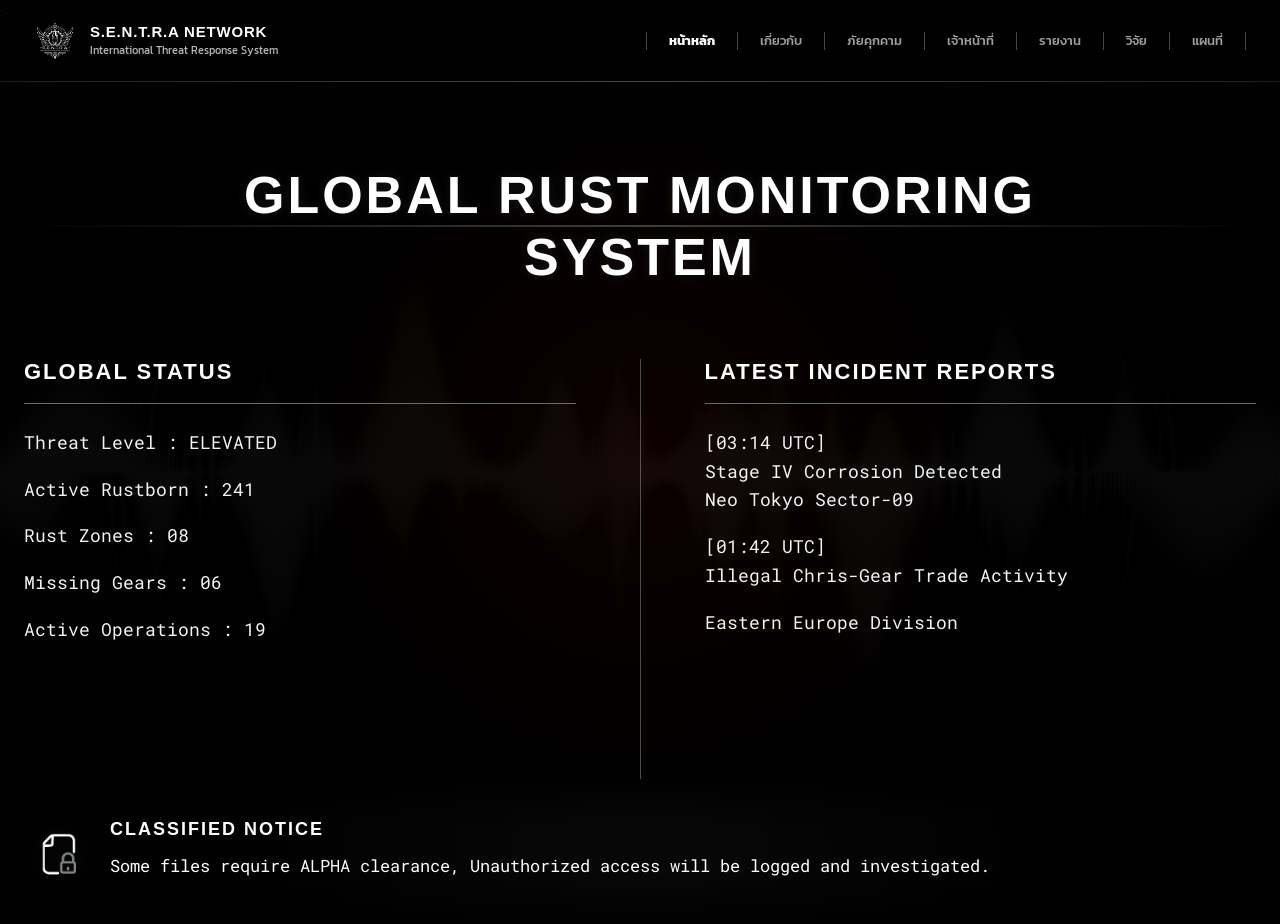
==== commit e50f6867: "ีupdate threats.html" ====
--- a/pages/main.html
+++ b/pages/main.html
@@ -16,11 +16,8 @@
 
   <!-- FONT -->
 
-  <link rel="preconnect" href="https://fonts.googleapis.com">
-
-  <link rel="preconnect" href="https://fonts.gstatic.com" crossorigin>
-
-  <link rel="preconnect" href="https://fonts.googleapis.com">
+
+<link rel="preconnect" href="https://fonts.googleapis.com">
 <link rel="preconnect" href="https://fonts.gstatic.com" crossorigin>
 <link href="https://fonts.googleapis.com/css2?family=Kanit:ital,wght@0,100;0,200;0,300;0,400;0,500;0,600;0,700;0,800;0,900;1,100;1,200;1,300;1,400;1,500;1,600;1,700;1,800;1,900&family=Roboto+Mono:ital,wght@0,100..700;1,100..700&display=swap" rel="stylesheet">
   >
@@ -89,25 +86,25 @@
 
         <span class="nav-divider"></span>
 
-        <a href="#" class="nav-link">
+        <a href="threats.html" class="nav-link">
           ภัยคุกคาม
         </a>
 
         <span class="nav-divider"></span>
 
-        <a href="#" class="nav-link">
+        <a href="personnel.html" class="nav-link">
           เจ้าหน้าที่
         </a>
 
         <span class="nav-divider"></span>
 
-        <a href="#" class="nav-link">
+        <a href="reports.html" class="nav-link">
           รายงาน
         </a>
 
         <span class="nav-divider"></span>
 
-        <a href="#" class="nav-link">
+        <a href="research.html" class="nav-link">
           วิจัย
         </a>
 
@@ -167,13 +164,13 @@
 
       <a href="about.html">เกี่ยวกับ</a>
 
-      <a href="#">ภัยคุกคาม</a>
-
-      <a href="#">เจ้าหน้าที่</a>
-
-      <a href="#">รายงาน</a>
-
-      <a href="#">วิจัย</a>
+      <a href="threats.html">ภัยคุกคาม</a>
+
+      <a href="personnel.html">เจ้าหน้าที่</a>
+
+      <a href="reports.html">รายงาน</a>
+
+      <a href="research.html">วิจัย</a>
 
       <a href="map.html">แผนที่</a>
 
--- a/pages/css/main.css
+++ b/pages/css/main.css
@@ -76,6 +76,8 @@
 
   width:1400px;
 
+  max-width:none;
+
   transform:
     translate(-50%,-50%);
 
@@ -84,6 +86,8 @@
   pointer-events:none;
 
   z-index:-1;
+
+  overflow:hidden;
 
   animation:
     waveBreath 8s ease-in-out infinite;
@@ -895,4 +899,203 @@
 
     font-size:11px;
   }
+}
+
+/* ========================= */
+/* FIX MOBILE OVERFLOW */
+/* ========================= */
+
+html,
+body{
+
+  width:100%;
+  max-width:100%;
+
+  overflow-x:hidden;
+}
+
+body{
+  position:relative;
+}
+
+.main-section,
+.main-content{
+
+  width:100%;
+  max-width:100%;
+}
+
+.hero-title,
+.panel-content,
+.notice-text{
+
+  overflow-wrap:break-word;
+
+  word-break:break-word;
+}
+
+@media(max-width:768px){
+
+  .topbar{
+
+    width:100%;
+
+    left:0;
+
+    padding:
+      0
+      14px;
+  }
+
+  .main-section{
+
+    width:100%;
+
+    padding-left:16px;
+    padding-right:16px;
+
+    overflow:hidden;
+  }
+
+  .dashboard{
+
+    width:100%;
+
+    max-width:100%;
+
+    overflow:hidden;
+  }
+
+  .notice-box{
+
+    width:100%;
+
+    max-width:100%;
+  }
+
+  .wave-bg{
+
+    width:900px;
+
+    left:50%;
+
+    transform:
+      translate(-50%,-50%);
+  }
+
+  .mobile-menu-btn{
+
+    top:14px;
+    right:14px;
+
+    z-index:999999;
+  }
+
+  .mobile-sidebar{
+
+    width:250px;
+
+    max-width:80vw;
+  }
+}
+/* ========================= */
+/* HARD MOBILE OVERFLOW FIX */
+/* ========================= */
+
+html,
+body{
+  width:100%;
+  max-width:100%;
+  overflow-x:hidden !important;
+}
+
+/* FORCE ALL MAIN LAYOUT */
+
+.main-section,
+.main-content,
+.dashboard,
+.notice-box{
+  max-width:100vw;
+}
+
+/* PREVENT ABSOLUTE ELEMENTS
+   FROM EXPANDING VIEWPORT */
+
+.wave-bg,
+.hero-title::after{
+
+  pointer-events:none;
+}
+
+/* MOBILE */
+
+@media(max-width:768px){
+
+  /* HARD LOCK VIEWPORT */
+
+  body{
+    overflow-x:hidden !important;
+  }
+
+  /* FIX TOPBAR */
+
+  .topbar{
+
+    width:100vw;
+
+    max-width:100vw;
+
+    left:0;
+    right:0;
+  }
+
+  /* FIX BURGER */
+
+  .mobile-menu-btn{
+
+    position:fixed;
+
+    top:14px;
+    right:14px;
+
+    transform:none;
+
+    z-index:999999;
+  }
+
+  /* FIX SIDEBAR */
+
+  .mobile-sidebar{
+
+    width:250px;
+
+    max-width:78vw;
+
+    right:-250px;
+  }
+
+  .mobile-sidebar.active{
+    right:0;
+  }
+
+  /* FIX HUGE WAVE */
+
+  .wave-bg{
+
+    width:120vw;
+
+    min-width:120vw;
+
+    max-width:none;
+
+    left:50%;
+
+    overflow:hidden;
+  }
+
+  /* FIX TITLE EFFECT */
+
+  .hero-title::after{
+    display:none;
+  }
 }
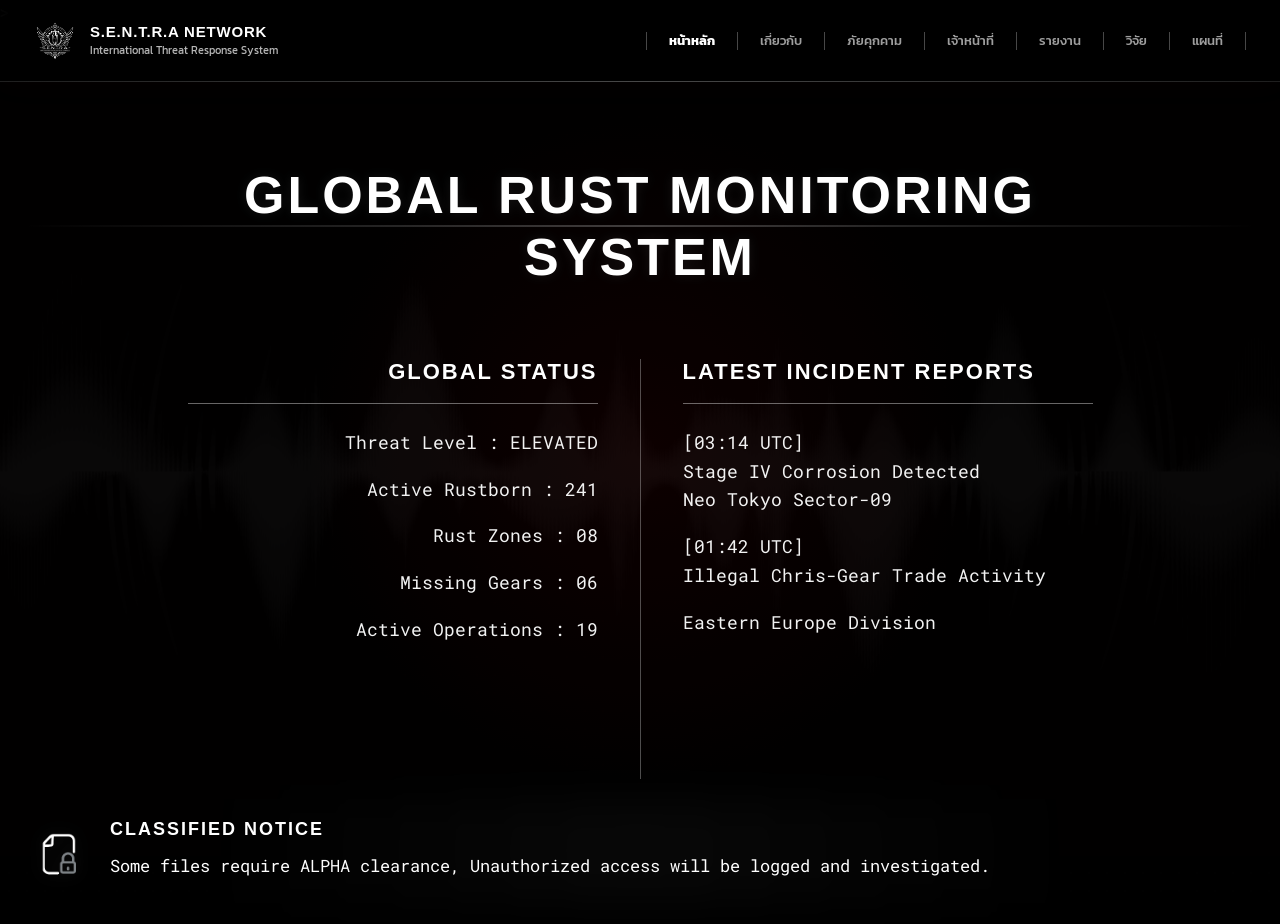
==== commit 31bd698a: "add research.html / fix ui other page" ====
--- a/pages/main.html
+++ b/pages/main.html
@@ -92,13 +92,13 @@
 
         <span class="nav-divider"></span>
 
-        <a href="personnel.html" class="nav-link">
+        <a href="#" class="nav-link">
           เจ้าหน้าที่
         </a>
 
         <span class="nav-divider"></span>
 
-        <a href="reports.html" class="nav-link">
+        <a href="#" class="nav-link">
           รายงาน
         </a>
 
@@ -166,9 +166,9 @@
 
       <a href="threats.html">ภัยคุกคาม</a>
 
-      <a href="personnel.html">เจ้าหน้าที่</a>
-
-      <a href="reports.html">รายงาน</a>
+      <a href="#">เจ้าหน้าที่</a>
+
+      <a href="#">รายงาน</a>
 
       <a href="research.html">วิจัย</a>
 
@@ -203,7 +203,7 @@
       <div class="dashboard">
 
         <!-- LEFT -->
-
+<div class="left-panel">
         <div>
 
           <h2 class="panel-title">
@@ -235,7 +235,7 @@
             </p>
 
           </div>
-
+</div>
         </div>
 
         <!-- CENTER -->
@@ -243,7 +243,7 @@
         <div class="divider-line"></div>
 
         <!-- RIGHT -->
-
+<div class="right-panel">
         <div>
 
           <h2 class="panel-title">
@@ -274,7 +274,7 @@
         </div>
 
       </div>
-
+</div>
       <!-- NOTICE -->
 
       <div class="notice-box">
--- a/pages/css/main.css
+++ b/pages/css/main.css
@@ -397,19 +397,34 @@
   display:grid;
 
   grid-template-columns:
-    1fr
+    minmax(260px,420px)
     1px
-    1fr;
-
-  gap:64px;
+    minmax(260px,420px);
+
+  gap:32px;
+
+  justify-content:center;
 
   align-items:flex-start;
 
-  max-width:920px;
+  width:fit-content;
 
   margin:auto;
-}
-
+  
+}
+.left-panel{
+
+  text-align:right;
+
+  padding-right:10px;
+}
+
+.right-panel{
+
+  text-align:left;
+
+  padding-left:10px;
+}
 .divider-line{
 
   width:1px;
